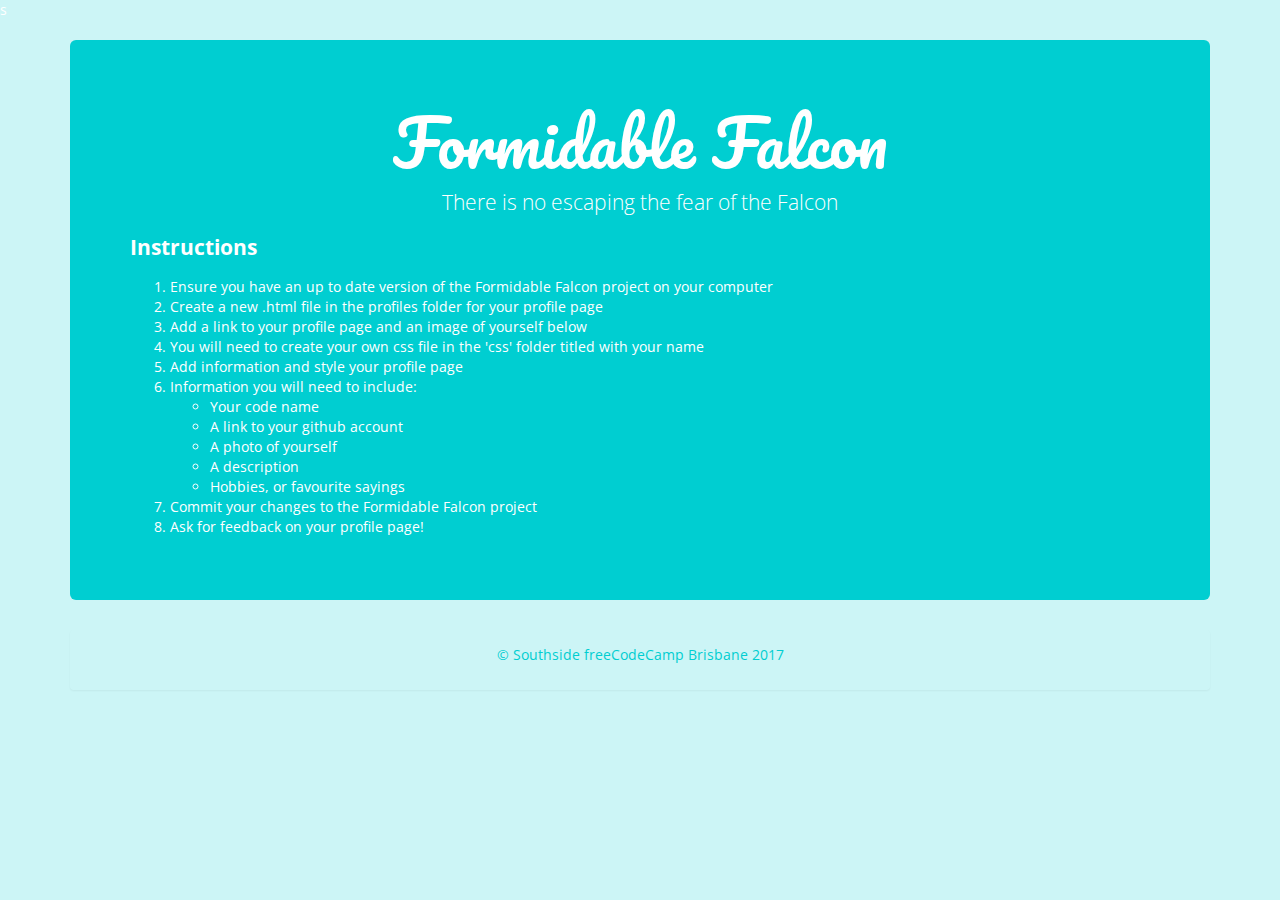
==== instructions.html @ bd0e9c89 "Created instruction page" ====
<!DOCTYPE HTML>
<html class="full" lang="en">
    <head>
        <meta charset="utf-8">
        <!--<meta name="viewport" content="width=device-width, initial-scale=1.0">-->
        <meta name="description" content="Formidable Falcon">
        <link rel="stylesheet" type="text/css" href="./vendor/css/bootstrap.min.css">        
        <link rel="stylesheet" type="text/css" href="./vendor/css/bootstrap-theme.min.css">   
        <link rel="stylesheet" type="text/css" href="./css/style.css">
        <link href="https://fonts.googleapis.com/css?family=Pacifico" rel="stylesheet">
        <link href="https://fonts.googleapis.com/css?family=Open+Sans" rel="stylesheet">s
        <title>Formidable Falcon</title>
    </head>
    <body>
        <div class="container">
            <div class="jumbotron clearfix">
                <h1 class="text-center"><a href="index.html">Formidable Falcon</a></h1>
                <p class="text-center subheading">There is no escaping the fear of the Falcon</p>
                <p>
                    <b>Instructions</b>
                    <ol>
                        <li>Ensure you have an up to date version of the Formidable Falcon project on your computer</li>
                        <li>Create a new .html file in the profiles folder for your profile page</li>
                        <li>Add a link to your profile page and an image of yourself below</li>
                        <li>You will need to create your own css file in the 'css' folder titled with your name</li>
                        <li>Add information and style your profile page</li>
                        <li>Information you will need to include:
                            <ul>
                                <li>Your code name</li>
                                <li>A link to your github account</li>
                                <li>A photo of yourself</li>
                                <li>A description</li>
                                <li>Hobbies, or favourite sayings</li>
                            </ul>
                        </li>
                        <li>Commit your changes to the Formidable Falcon project</li>
                        <li>Ask for feedback on your profile page!</li>
                    </ol>
                </p>
        </div>
        <div class="panel panel-default footer">
            <div class="panel-body">
                 <p class="text-center">&copy; Southside freeCodeCamp Brisbane 2017</p>
            </div>
        </div>
    </body>
</html>
---- css/style.css ----
body {
    background-color: rgba(0, 206, 209, 0.2);
    font-family: 'Open Sans', sans-serif;
    color: white;
}
.jumbotron {
    margin-top: 20px;
    background-color: darkturquoise;
}

.jumbotron h1 {
    font-family: 'Pacifico', cursive;
    color: white;
}

.subheading {
    color: white;
}

.col-md-4 {
    border: 1px solid red;
}

a {
    color: white;
    text-decoration: none;
}

a:hover {
    text-decoration: none;
}

h1 a:hover {
    color: white;
}

.instructions:hover {
    color: blue;
}

.instructions-blurb p {
    line-height: 3em;
}

.fade {
   opacity: 1;
   transition: opacity .25s ease-in-out;
   -moz-transition: opacity .25s ease-in-out;
   -webkit-transition: opacity .25s ease-in-out;
   }

   .fade:hover {
      opacity: 0.5;
      }

.clearfix {
  overflow: auto;
}

.pictures {
    padding-bottom: 20px;
}

.thumbnail {
    
}

.footer {
    background: none;
    color: darkturquoise;
    border: none;
}
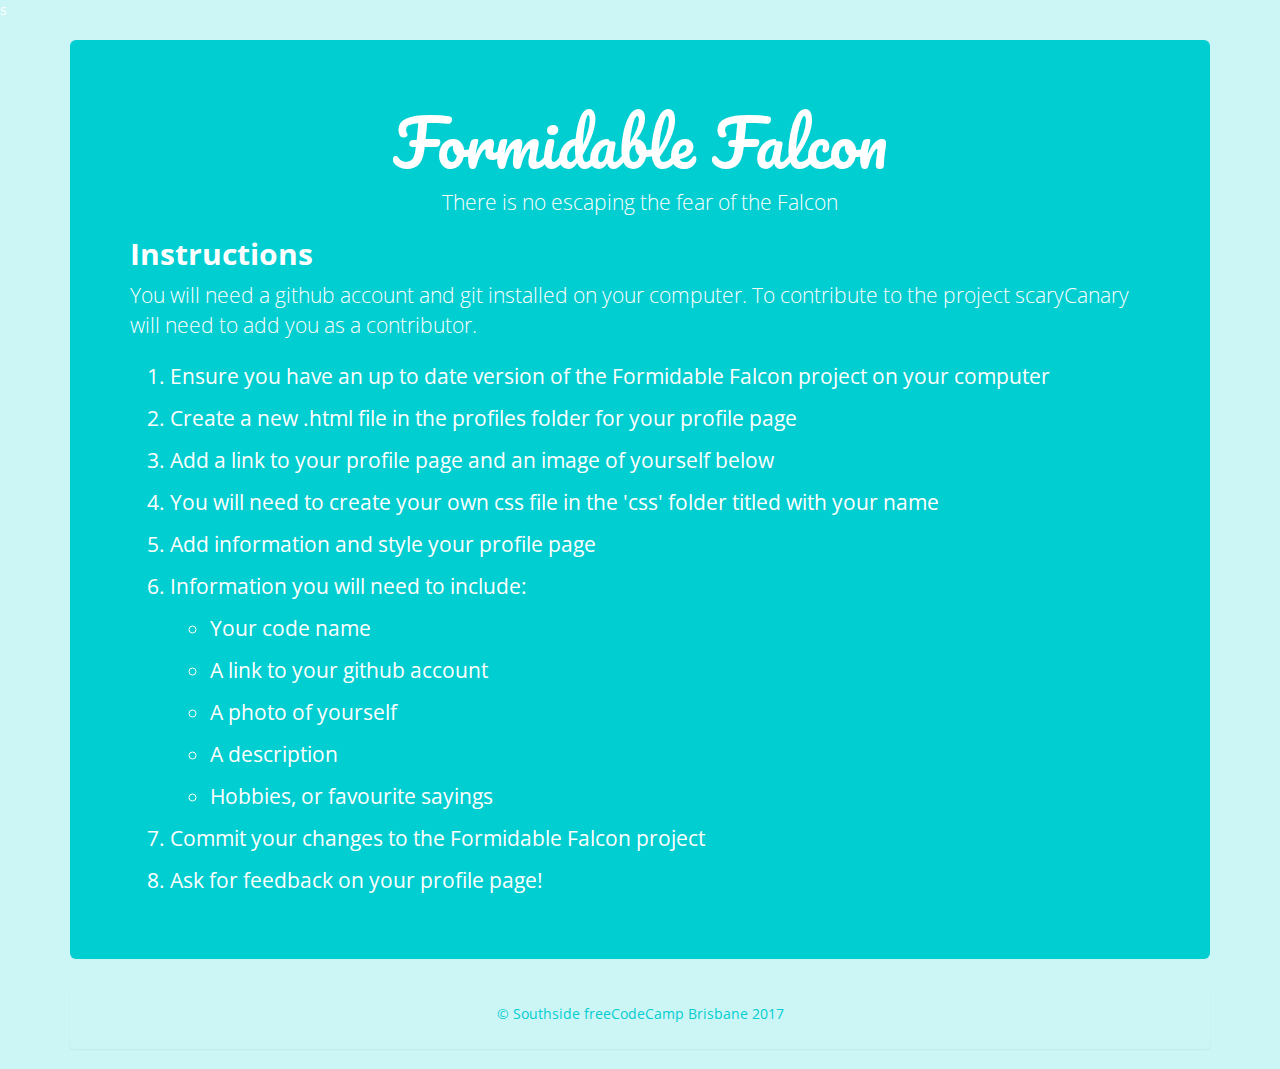
==== commit afa66704: "Updated instructions.html and styling" ====
--- a/instructions.html
+++ b/instructions.html
@@ -16,9 +16,9 @@
             <div class="jumbotron clearfix">
                 <h1 class="text-center"><a href="index.html">Formidable Falcon</a></h1>
                 <p class="text-center subheading">There is no escaping the fear of the Falcon</p>
-                <p>
-                    <b>Instructions</b>
-                    <ol>
+                    <h2><b>Instructions</b></h2>
+                    <p>You will need a github account and git installed on your computer. To contribute to the project <a href="profiles/genevievecarter.html">scaryCanary</a> will need to add you as a contributor.</p>
+                    <ol class="instructions-list">
                         <li>Ensure you have an up to date version of the Formidable Falcon project on your computer</li>
                         <li>Create a new .html file in the profiles folder for your profile page</li>
                         <li>Add a link to your profile page and an image of yourself below</li>
@@ -36,8 +36,7 @@
                         <li>Commit your changes to the Formidable Falcon project</li>
                         <li>Ask for feedback on your profile page!</li>
                     </ol>
-                </p>
-        </div>
+            </div>
         <div class="panel panel-default footer">
             <div class="panel-body">
                  <p class="text-center">&copy; Southside freeCodeCamp Brisbane 2017</p>
--- a/css/style.css
+++ b/css/style.css
@@ -38,8 +38,9 @@
     color: blue;
 }
 
-.instructions-blurb p {
-    line-height: 3em;
+.instructions-list {
+    line-height: 2em;
+    font-size: 21px;
 }
 
 .fade {
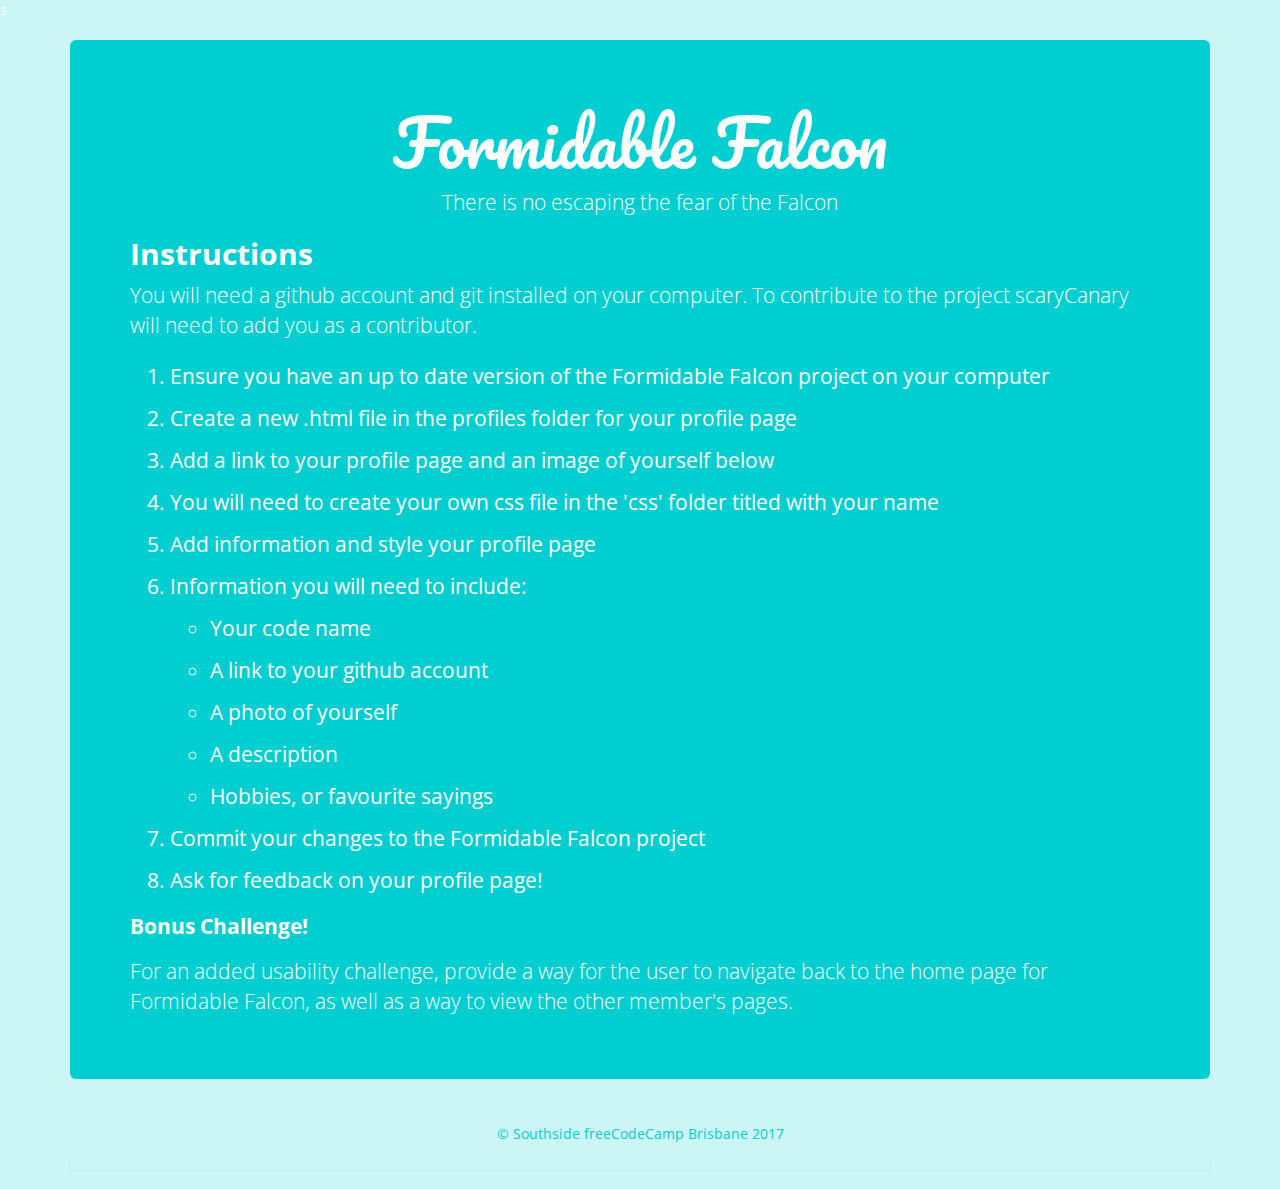
==== commit 999352b1: "Changed instructions and Genevieve profile page. Added jQuery." ====
--- a/instructions.html
+++ b/instructions.html
@@ -36,6 +36,8 @@
                         <li>Commit your changes to the Formidable Falcon project</li>
                         <li>Ask for feedback on your profile page!</li>
                     </ol>
+                    <p><b>Bonus Challenge!</b></p>
+                    <p>For an added usability challenge, provide a way for the user to navigate back to the home page for Formidable Falcon, as well as a way to view the other member's pages.</p>
             </div>
         <div class="panel panel-default footer">
             <div class="panel-body">
